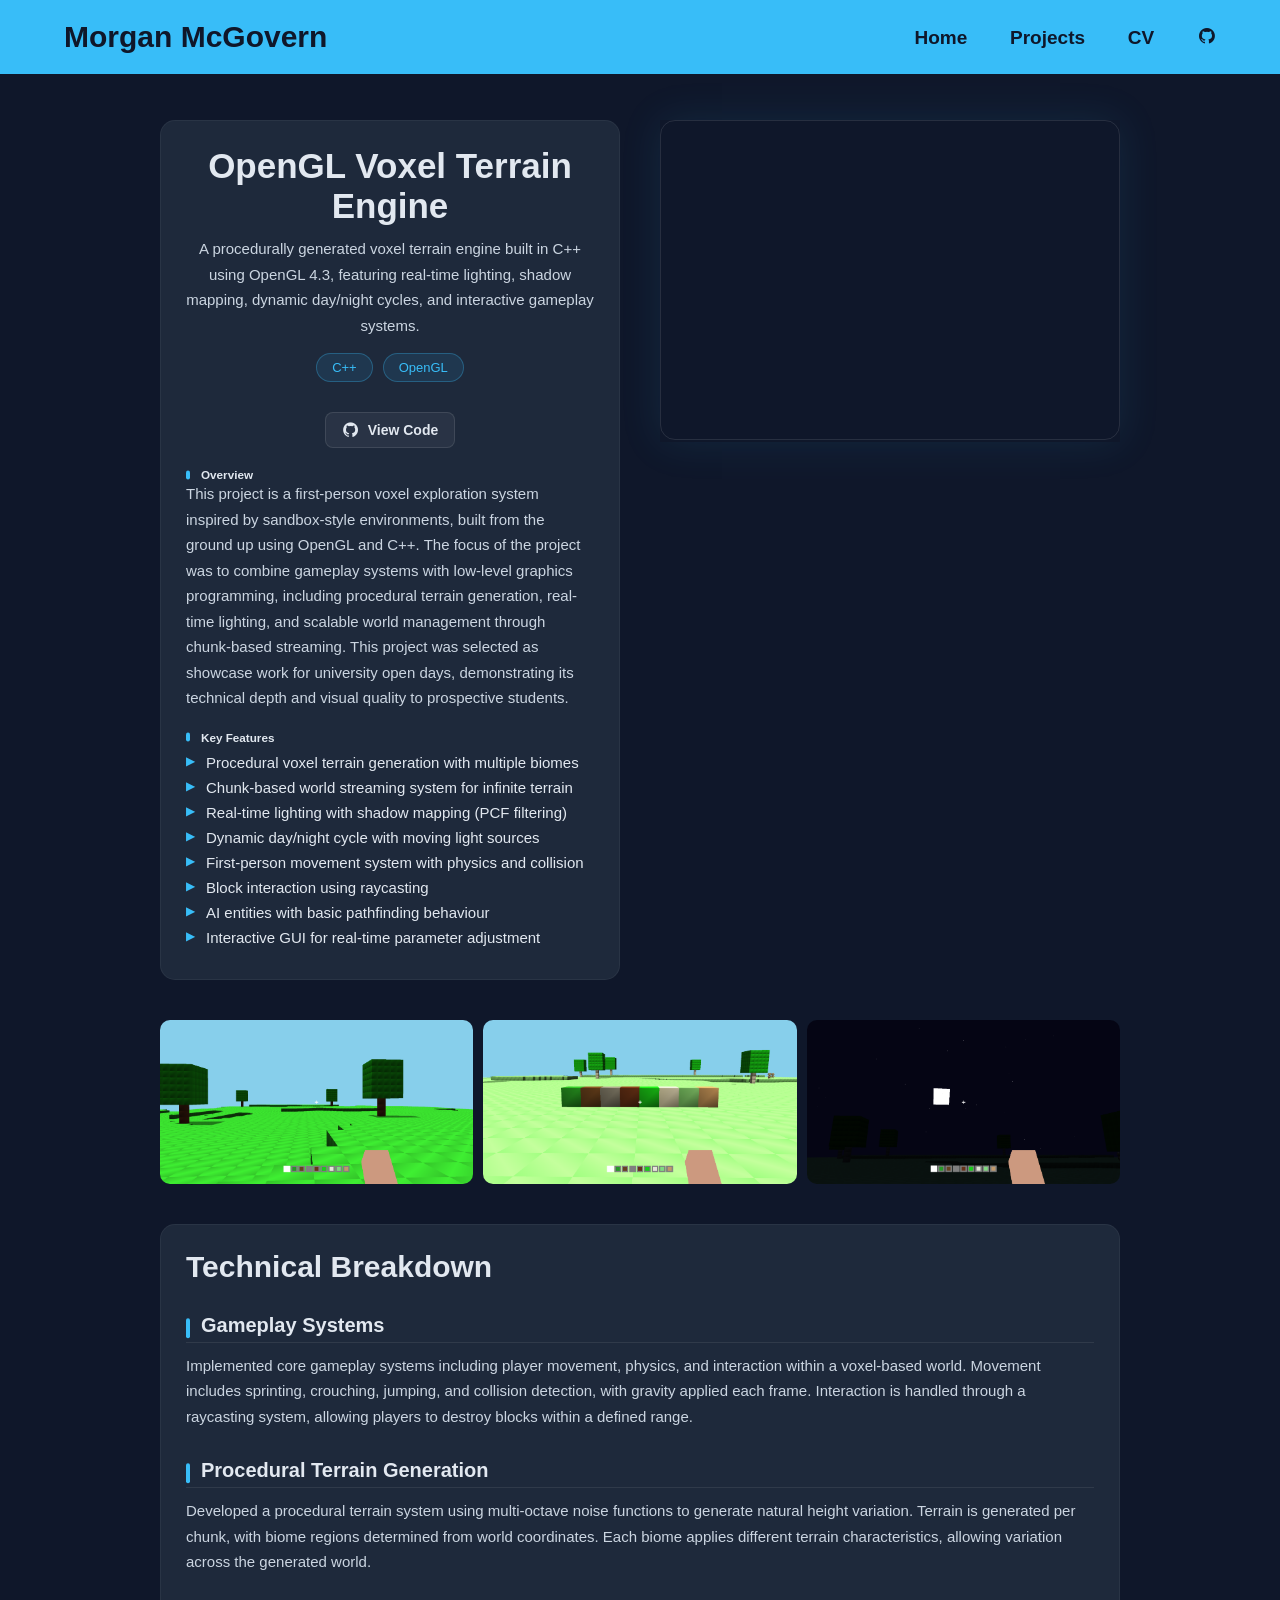
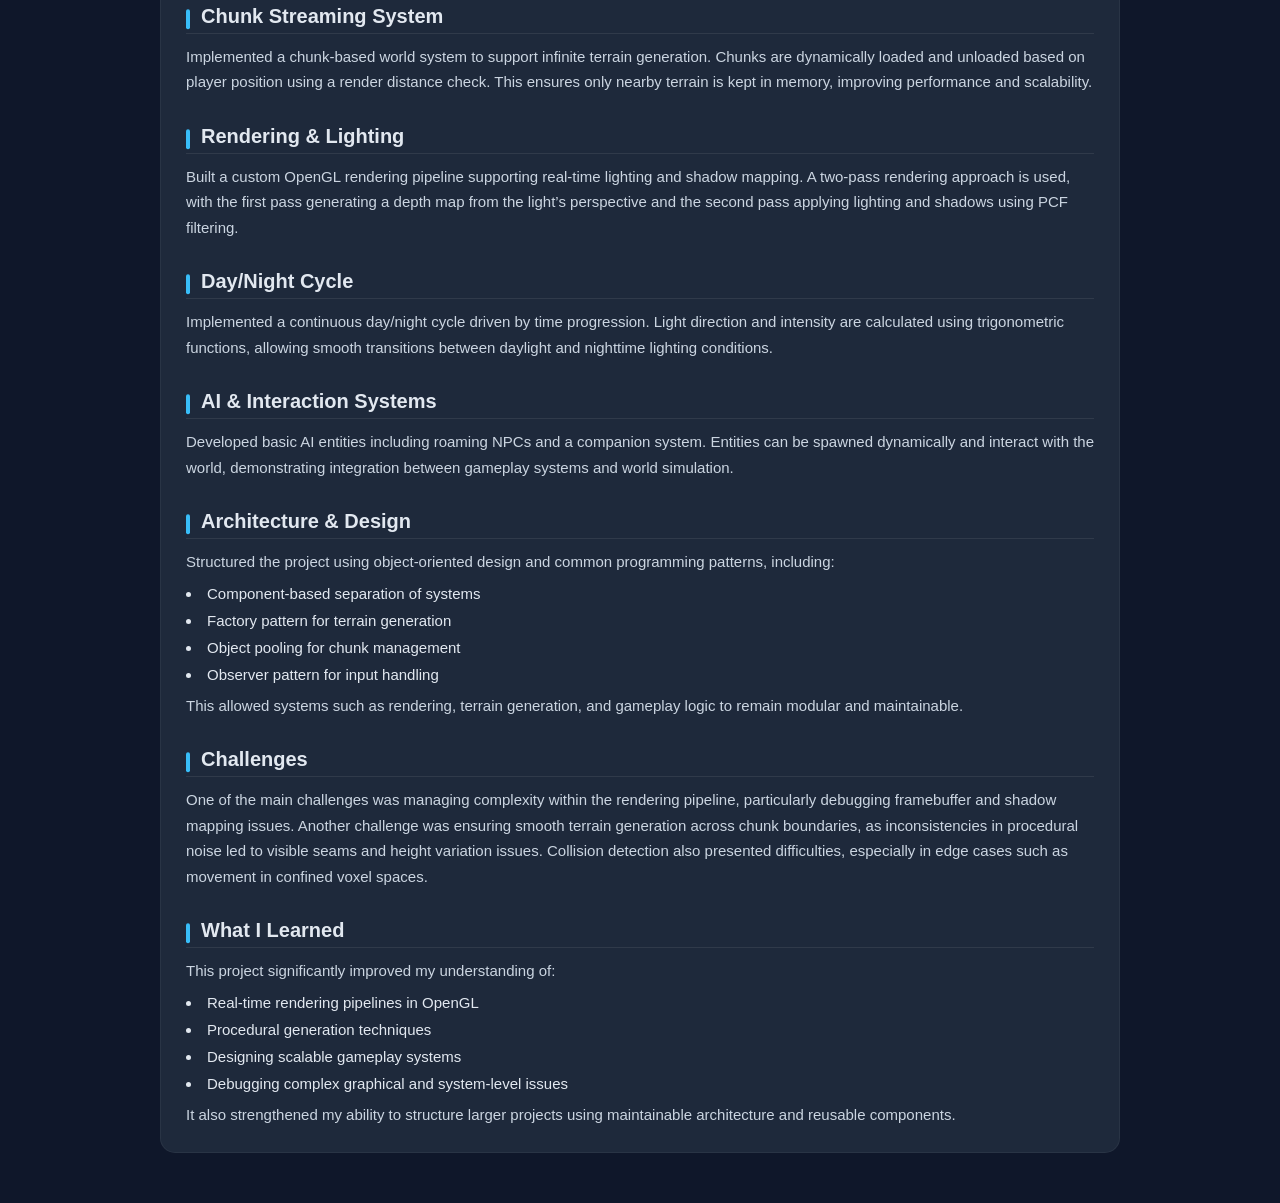
==== voxel_engine.html @ 2451aa0e "First Push" ====
<!doctype html>
<html lang="en">
  <head>
    <meta charset="UTF-8" />
    <meta name="viewport" content="width=device-width, initial-scale=1.0" />
    <link
      href="https://unpkg.com/boxicons@2.1.4/css/boxicons.min.css"
      rel="stylesheet"
    />
    <title>Voxel Engine - Morgan McGovern</title>
    <link rel="stylesheet" href="style.css" />
  </head>

  <body>
    <header class="header">
      <a href="index.html" class="logo">Morgan McGovern</a>

      <nav class="navbar">
        <a href="index.html#home">Home</a>
        <a href="index.html#projects">Projects</a>
        <a href="index.html#CV">CV</a>

        <a href="https://github.com/morganmcg0404" target="_blank">
          <i class="bx bxl-github"></i>
        </a>
      </nav>
    </header>

    <section class="project-page">
      <div class="project-top">
        <!-- LEFT SIDE -->
        <div class="project-text">
          <h1 class="project-title">OpenGL Voxel Terrain Engine</h1>

          <p class="project-description">
            A procedurally generated voxel terrain engine built in C++ using
            OpenGL 4.3, featuring real-time lighting, shadow mapping, dynamic
            day/night cycles, and interactive gameplay systems.
          </p>

          <div class="project-tech">
            <span>C++</span>
            <span>OpenGL</span>
          </div>

          <div class="project-links">
          <a href="https://github.com/morganmcg0404/COMP3016-CW2" target="_blank" class="github-btn">
          <i class='bx bxl-github'></i> View Code
          </a>
          </div>

          <h3>Overview</h3>
          <p>
            This project is a first-person voxel exploration system inspired by
            sandbox-style environments, built from the ground up using OpenGL
            and C++. The focus of the project was to combine gameplay systems
            with low-level graphics programming, including procedural terrain
            generation, real-time lighting, and scalable world management
            through chunk-based streaming. This project was selected as showcase
            work for university open days, demonstrating its technical depth and
            visual quality to prospective students.
          </p>

          <h3>Key Features</h3>
          <ul>
            <li>Procedural voxel terrain generation with multiple biomes</li>
            <li>Chunk-based world streaming system for infinite terrain</li>
            <li>Real-time lighting with shadow mapping (PCF filtering)</li>
            <li>Dynamic day/night cycle with moving light sources</li>
            <li>First-person movement system with physics and collision</li>
            <li>Block interaction using raycasting</li>
            <li>AI entities with basic pathfinding behaviour</li>
            <li>Interactive GUI for real-time parameter adjustment</li>
          </ul>
        </div>

        <!-- RIGHT SIDE -->
        <div class="project-video">
          <iframe
            src="https://www.youtube.com/embed/nIJZHdRFdtY"
            title="Project Video"
            frameborder="0"
            allowfullscreen
          >
          </iframe>
        </div>
      </div>

      <!-- Screenshots -->
      <div class="project-screenshots">
        <img src="images/Voxel1.png" alt="" />
        <img src="images/Voxel2.png" alt="" />
        <img src="images/Voxel3.png" alt="" />
      </div>

      <!-- In-depth Section -->
      <div class="project-details">
        <h2>Technical Breakdown</h2>

        <h3>Gameplay Systems</h3>
        <p>
          Implemented core gameplay systems including player movement, physics,
          and interaction within a voxel-based world. Movement includes
          sprinting, crouching, jumping, and collision detection, with gravity
          applied each frame. Interaction is handled through a raycasting
          system, allowing players to destroy blocks within a defined range.
        </p>

        <h3>Procedural Terrain Generation</h3>
        <p>
          Developed a procedural terrain system using multi-octave noise
          functions to generate natural height variation. Terrain is generated
          per chunk, with biome regions determined from world coordinates. Each
          biome applies different terrain characteristics, allowing variation
          across the generated world.
        </p>

        <h3>Chunk Streaming System</h3>
        <p>
          Implemented a chunk-based world system to support infinite terrain
          generation. Chunks are dynamically loaded and unloaded based on player
          position using a render distance check. This ensures only nearby
          terrain is kept in memory, improving performance and scalability.
        </p>

        <h3>Rendering & Lighting</h3>
        <p>
          Built a custom OpenGL rendering pipeline supporting real-time lighting
          and shadow mapping. A two-pass rendering approach is used, with the
          first pass generating a depth map from the light’s perspective and the
          second pass applying lighting and shadows using PCF filtering.
        </p>

        <h3>Day/Night Cycle</h3>
        <p>
          Implemented a continuous day/night cycle driven by time progression.
          Light direction and intensity are calculated using trigonometric
          functions, allowing smooth transitions between daylight and nighttime
          lighting conditions.
        </p>

        <h3>AI & Interaction Systems</h3>
        <p>
          Developed basic AI entities including roaming NPCs and a companion
          system. Entities can be spawned dynamically and interact with the
          world, demonstrating integration between gameplay systems and world
          simulation.
        </p>

        <h3>Architecture & Design</h3>
        <p>
          Structured the project using object-oriented design and common
          programming patterns, including:
        </p>
        <li>Component-based separation of systems</li>
        <li>Factory pattern for terrain generation</li>
        <li>Object pooling for chunk management</li>
        <li>Observer pattern for input handling</li>
        <p>
          This allowed systems such as rendering, terrain generation, and
          gameplay logic to remain modular and maintainable.
        </p>

        <h3>Challenges</h3>
        <p>
          One of the main challenges was managing complexity within the
          rendering pipeline, particularly debugging framebuffer and shadow
          mapping issues. Another challenge was ensuring smooth terrain
          generation across chunk boundaries, as inconsistencies in procedural
          noise led to visible seams and height variation issues. Collision
          detection also presented difficulties, especially in edge cases such
          as movement in confined voxel spaces.
        </p>

        <h3>What I Learned</h3>
        <p>This project significantly improved my understanding of:</p>
        <li>Real-time rendering pipelines in OpenGL</li>
        <li>Procedural generation techniques</li>
        <li>Designing scalable gameplay systems</li>
        <li>Debugging complex graphical and system-level issues</li>
        <p>
          It also strengthened my ability to structure larger projects using
          maintainable architecture and reusable components.
        </p>
      </div>
    </section>
  </body>
</html>
---- style.css ----
* {
    margin: 0;
    padding: 0;
    box-sizing: border-box;
    text-decoration: none;
    border: none;
    outline: none;
    scroll-behavior: smooth;
    font-family: -apple-system, sans-serif;
}

:root {
    --bg-color: #0f172a;        /* deep navy background */
    --snd-bg-color: #1e293b;    /* cards / sections */
    --text-color: #e2e8f0;      /* main text */
    --main-color: #38bdf8;      /* accent (cyan/blue) */
}

html {
    font-size: 62.5%;
    overflow-x: hidden;
}

body {
    background: var(--bg-color);
    color: var(--text-color);
}

section {
    min-height: 100vh;
    padding: 10rem 9% 2rem;
}

.header {
    position: fixed;
    width: 100%;
    top: 0;
    right: 0;
    z-index: 1000;
    display: flex;
    align-items: center;
    justify-content: space-between;
    padding: 2rem 5%;
    background: var(--main-color);
    backdrop-filter: blur(10px);
    transition: all 0.5s ease;
}

.logo {
    font-size: 3rem;
    color: var(--bg-color);
    font-weight: 700;
    cursor: pointer;
    transition: 0.3s ease;
}

.logo:hover {
    transform: scale(1.05);
}

.navbar a {
    font-size: 1.9rem;
    color: var(--bg-color);
    margin-left: 4rem;
    font-weight: 700;
    transition: 0.3s ease;
}

.navbar a:hover,
.navbar a.active {
    color: var(--text-color);
}

.home {
    display: flex;
    align-items: center;
    justify-content: center;
    text-align: center;
}

.home-content h1 {
    font-size: 5rem;
    margin-bottom: 1rem;
}

.home-content h3 {
    font-size: 2.5rem;
    margin-bottom: 2rem;
    color: var(--main-color);
}

.home-content p {
    font-size: 1.6rem;
    max-width: 600px;
    margin: 0 auto 3rem;
}

/* Tech stack badges */
.tech-stack {
    display: flex;
    flex-wrap: wrap;
    justify-content: center;
    gap: 1rem;
    margin-bottom: 3rem;
}

.tech-stack span {
    background: var(--main-color);
    color: var(--bg-color);
    padding: 0.8rem 1.5rem;
    border-radius: 2rem;
    font-size: 1.4rem;
    transition: 0.3s ease;
}

.tech-stack span:hover {
    background: var(--text-color);
    color: var(--bg-color);
}

/* Buttons */
.btn-group {
    display: flex;
    justify-content: center;
    gap: 2rem;
}

.btn {
    padding: 1rem 2.5rem;
    background: var(--main-color);
    color: var(--bg-color);
    font-size: 1.6rem;
    border-radius: 3rem;
    font-weight: 600;
    transition: 0.3s ease;
}

.experience {
    display: flex;
    justify-content: center;
    gap: 3rem;
    margin: 2rem 0 3rem;
    flex-wrap: wrap;
}

.exp-item {
    text-align: center;
    padding: 1.5rem 2rem;
    background: var(--snd-bg-color);
    border-radius: 1rem;
    min-width: 120px;
    transition: 0.3s ease;
}

.exp-item h4 {
    font-size: 1.6rem;
    margin-bottom: 0.5rem;
}

.exp-item p {
    font-size: 1.4rem;
    color: var(--main-color);
    font-weight: bold;
}

.exp-item:hover {
    transform: translateY(-5px);
    background: var(--main-color);
    color: var(--bg-color);
}

.exp-item:hover p {
    color: var(--bg-color);
}

.exp-item i {
    font-size: 3rem;
    margin-bottom: 0.5rem;
    color: var(--main-color);
}

.exp-item img {
    width: 32px;
    height: 32px;
    object-fit: contain;
    margin-bottom: 0.5rem;
}

.exp-item:hover i {
    color: var(--bg-color);
}

.exp-item,
.tech-stack span {
    border: 1px solid rgba(255, 255, 255, 0.05);
}

.btn:hover {
    background: var(--main-color);
    color: #0f172a;
}

.exp-item img {
    width: 32px;
    height: 32px;
    object-fit: contain;
    margin-bottom: 0.5rem;

    background: rgba(255, 255, 255, 0.08);
    padding: 6px;
    border-radius: 6px;
}

.projects {
    background: var(--snd-bg-color);
}

.heading {
    text-align: center;
    font-size: 4rem;
    margin-bottom: 5rem;
}

.projects-container {
    display: grid;
    grid-template-columns: 1fr; /* one item per row */
    gap: 3rem;
}

.project-card {
    background: var(--bg-color);
    border-radius: 1rem;
    overflow: hidden;
    transition: 0.3s ease;
}

.project-card img {
    width: 100%;
    height: 300px;
    object-fit: cover;
}

.project-info {
    padding: 2rem;
}

.project-info h3 {
    font-size: 2rem;
}

.project-info p {
    font-size: 1.4rem;
    margin: 0.5rem 0;
}

.project-card:hover {
    transform: translateY(-10px);
}

.btn2 {
    padding: 1rem 2.5rem;
    background: var(--main-color);
    color: var(--bg-color);
    font-size: 1.6rem;
    border-radius: 3rem;
    font-weight: 600;
    transition: 0.3s ease;
}

.btn2:hover {
    background: var(--main-color);
    color: #0f172a;
}

.project-page {
    max-width: 1000px;
    margin: auto;
    padding: 12rem 2rem 5rem;
}

.project-title {
    font-size: 4rem;
    text-align: center;
    margin-bottom: 2rem;
}

.project-description {
    text-align: center;
    font-size: 1.6rem;
    margin-bottom: 2rem;
}

.project-tech {
    display: flex;
    justify-content: center;
    gap: 1rem;
    margin-bottom: 3rem;
}

.project-tech span {
    background: var(--main-color);
    padding: 0.5rem 1.5rem;
    border-radius: 2rem;
    font-size: 1.3rem;
}

/* Video */
.project-video video {
    width: 100%;
    border-radius: 1rem;
    margin-bottom: 3rem;
}

/* Screenshots */
.project-screenshots {
    display: grid;
    grid-template-columns: repeat(auto-fit, minmax(250px, 1fr));
    gap: 1rem;
    margin-bottom: 4rem;
}

.project-screenshots img {
    width: 100%;
    border-radius: 1rem;
}

/* Details */
.project-details h2 {
    font-size: 3rem;
    margin-bottom: 2rem;
}

.project-details h3 {
    font-size: 2rem;
    margin-top: 2rem;
}

.project-details p,
.project-details li {
    font-size: 1.5rem;
    margin-top: 1rem;
}

.project-top {
    display: grid;
    grid-template-columns: 1fr 1fr;
    gap: 4rem;
    align-items: start;
    margin-bottom: 4rem;
}

/* Left side text */
.project-text h1 {
    font-size: 3.5rem;
    margin-bottom: 1rem;
}

.project-text p {
    font-size: 1.5rem;
    margin-bottom: 1.5rem;
}

.project-text ul {
    padding-left: 2rem;
}

.project-text li {
    margin-bottom: 0.5rem;
    font-size: 1.5rem;
}

/* YouTube embed */
.project-video iframe {
    width: 100%;
    height: 315px;
    border-radius: 1rem;
}

.project-text,
.project-details {
    background: var(--snd-bg-color);
    padding: 2.5rem;
    border-radius: 1.5rem;
    border: 1px solid rgba(255, 255, 255, 0.05);
}

.project-text h3,
.project-details h3 {
    position: relative;
    padding-left: 1.5rem;
    margin-top: 2rem;
}

.project-text h3::before,
.project-details h3::before {
    content: "";
    position: absolute;
    left: 0;
    top: 50%;
    transform: translateY(-50%);
    width: 4px;
    height: 70%;
    background: var(--main-color);
    border-radius: 2px;
}

.project-text p,
.project-details p {
    line-height: 1.7;
    color: #cbd5e1;
}

.project-text ul {
    list-style: none;
    padding-left: 0;
    margin-top: 1rem;
}

.project-text ul li {
    position: relative;
    padding-left: 2rem;
    margin-bottom: 0.8rem;
}

.project-text ul li::before {
    content: "▶";
    position: absolute;
    left: 0;
    color: var(--main-color);
    font-size: 1.2rem;
}

.project-tech span {
    background: rgba(56, 189, 248, 0.1);
    border: 1px solid rgba(56, 189, 248, 0.3);
    color: var(--main-color);
    padding: 0.6rem 1.5rem;
    border-radius: 2rem;
    font-size: 1.3rem;
}

.project-video iframe {
    width: 100%;
    height: 320px;
    border-radius: 1.5rem;
    border: 1px solid rgba(255, 255, 255, 0.1);
}

.project-video {
    box-shadow: 0 0 40px rgba(56, 189, 248, 0.1);
}

.project-screenshots img {
    transition: 0.3s ease;
    cursor: pointer;
}

.project-screenshots img:hover {
    transform: scale(1.03);
}

.project-details h3 {
    margin-top: 3rem;
}

.project-details ul {
    margin-top: 1rem;
    padding-left: 2rem;
}

.project-details h3 {
    border-bottom: 1px solid rgba(255,255,255,0.08);
    padding-bottom: 0.5rem;
}

/* Lightbox background */
.lightbox {
    display: none;
    position: fixed;
    z-index: 2000;
    padding-top: 5rem;
    left: 0;
    top: 0;
    width: 100%;
    height: 100%;
    background-color: rgba(0,0,0,0.9);
}

.lightbox-content {
    display: block;
    margin: auto;
    max-width: 80%;
    max-height: 80%;
    border-radius: 1rem;

    opacity: 1;
    transition: opacity 0.15s ease;
}

/* Fade-out state */
.lightbox-content.fade-out {
    opacity: 0;
}

/* Close button */
.close {
    position: absolute;
    top: 20px;
    right: 40px;
    color: white;
    font-size: 4rem;
    cursor: pointer;
}

/* Arrows */
.prev, .next {
    position: absolute;
    top: 50%;
    font-size: 3rem;
    color: white;
    cursor: pointer;
    padding: 1rem;
    user-select: none;
}

.prev { left: 20px; }
.next { right: 20px; }

/* Hover effect on thumbnails */
.project-screenshots img {
    cursor: pointer;
    transition: 0.3s;
}

.project-screenshots img:hover {
    transform: scale(1.05);
}

.project-links {
    margin-top: 1.5rem;
    display: flex;
    justify-content: center;
}

.github-btn {
    display: inline-flex;
    align-items: center;
    gap: 0.8rem;

    padding: 0.8rem 1.6rem;
    border-radius: 0.8rem;

    background: rgba(255, 255, 255, 0.05);
    color: var(--text-color);
    font-size: 1.4rem;
    font-weight: 600;

    border: 1px solid rgba(255, 255, 255, 0.1);
    transition: 0.3s ease;
}

.github-btn i {
    font-size: 1.8rem;
}

/* Hover effect */
.github-btn:hover {
    background: var(--main-color);
    color: #0f172a;
    transform: translateY(-2px);
}

.cv-section {
    padding: 10rem 9% 5rem;
    background: var(--snd-bg-color);
}

.cv-container {
    width: 100%;
    height: 800px;
    margin-top: 3rem;
    border-radius: 1rem;
    overflow: hidden;
    border: 1px solid rgba(255,255,255,0.1);
}

.cv-container iframe {
    width: 100%;
    height: 100%;
    border: none;
}

/* Download button */
.cv-download {
    display: flex;
    justify-content: center;
    margin-top: 2rem;
}

.cv-btn {
    padding: 1rem 2rem;
    background: var(--main-color);
    color: #0f172a;
    border-radius: 0.8rem;
    font-weight: 600;
    transition: 0.3s;
}

.cv-btn:hover {
    transform: scale(1.05);
}
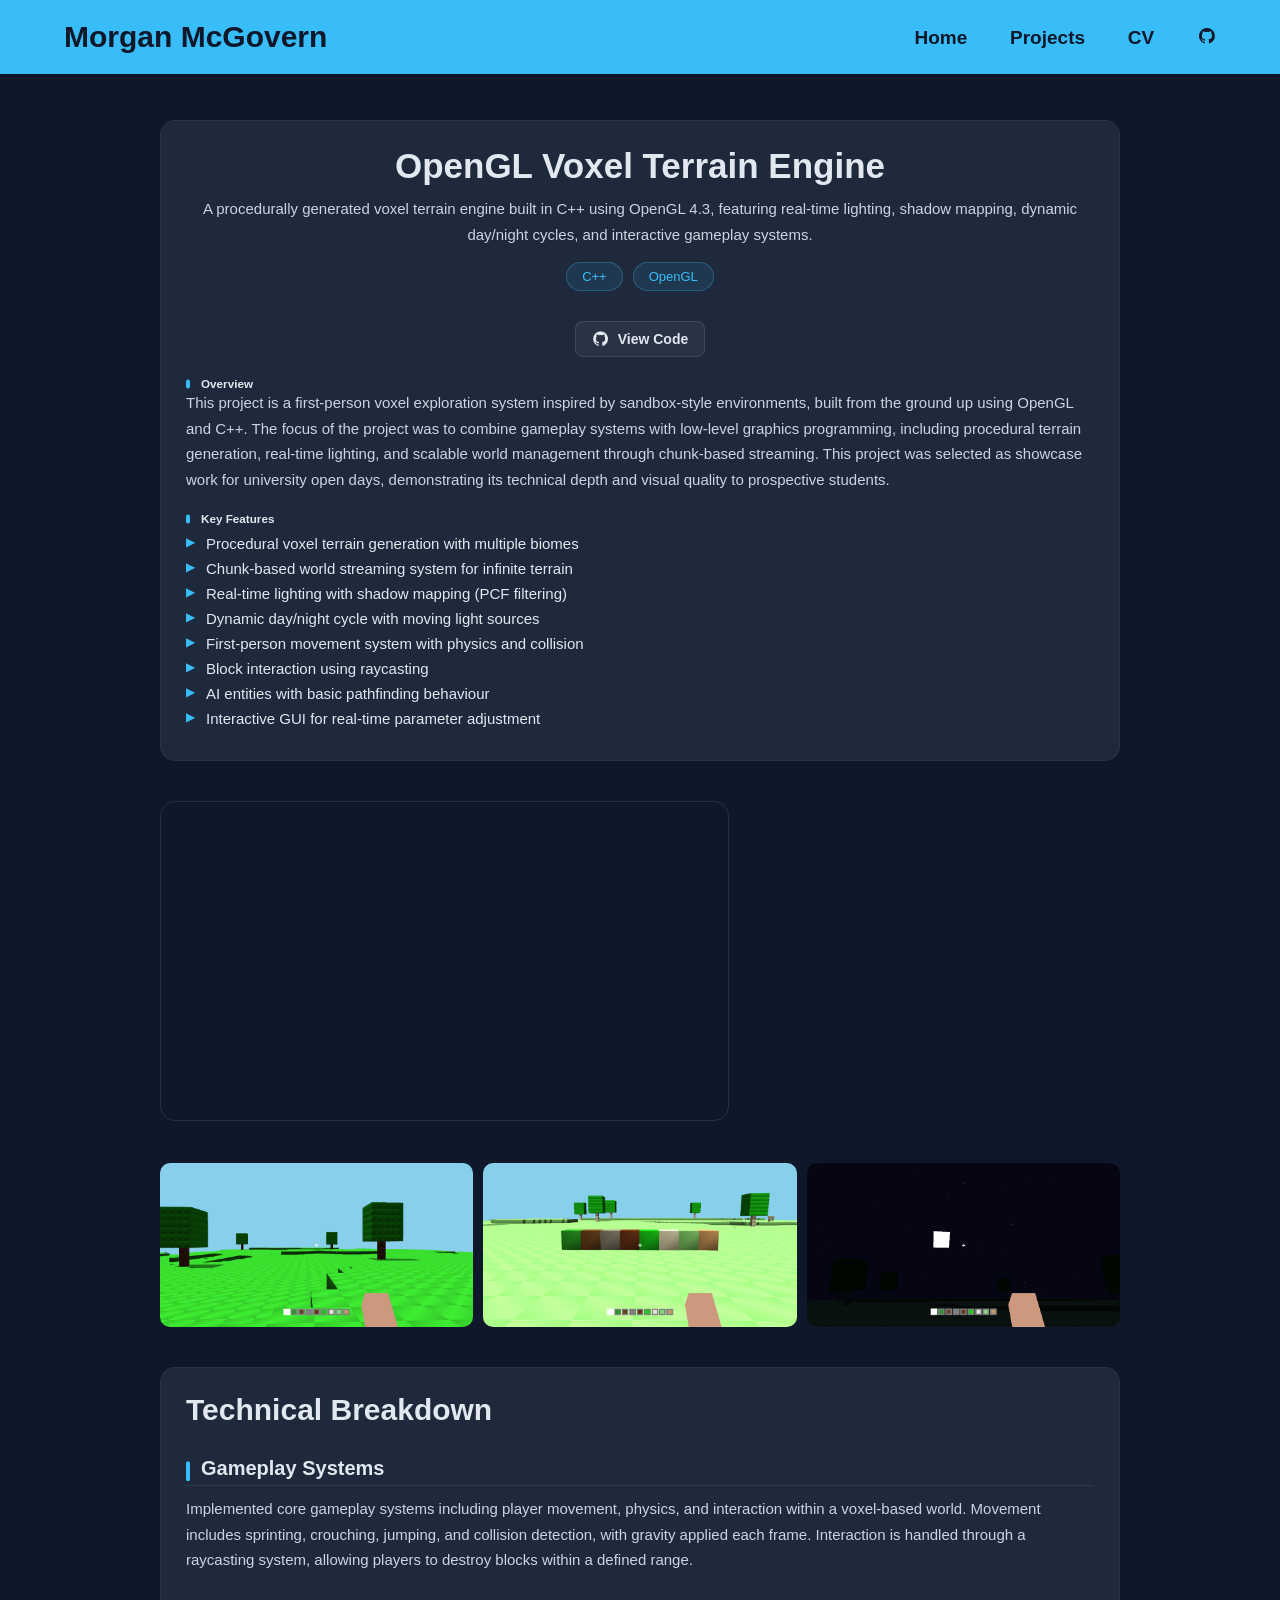
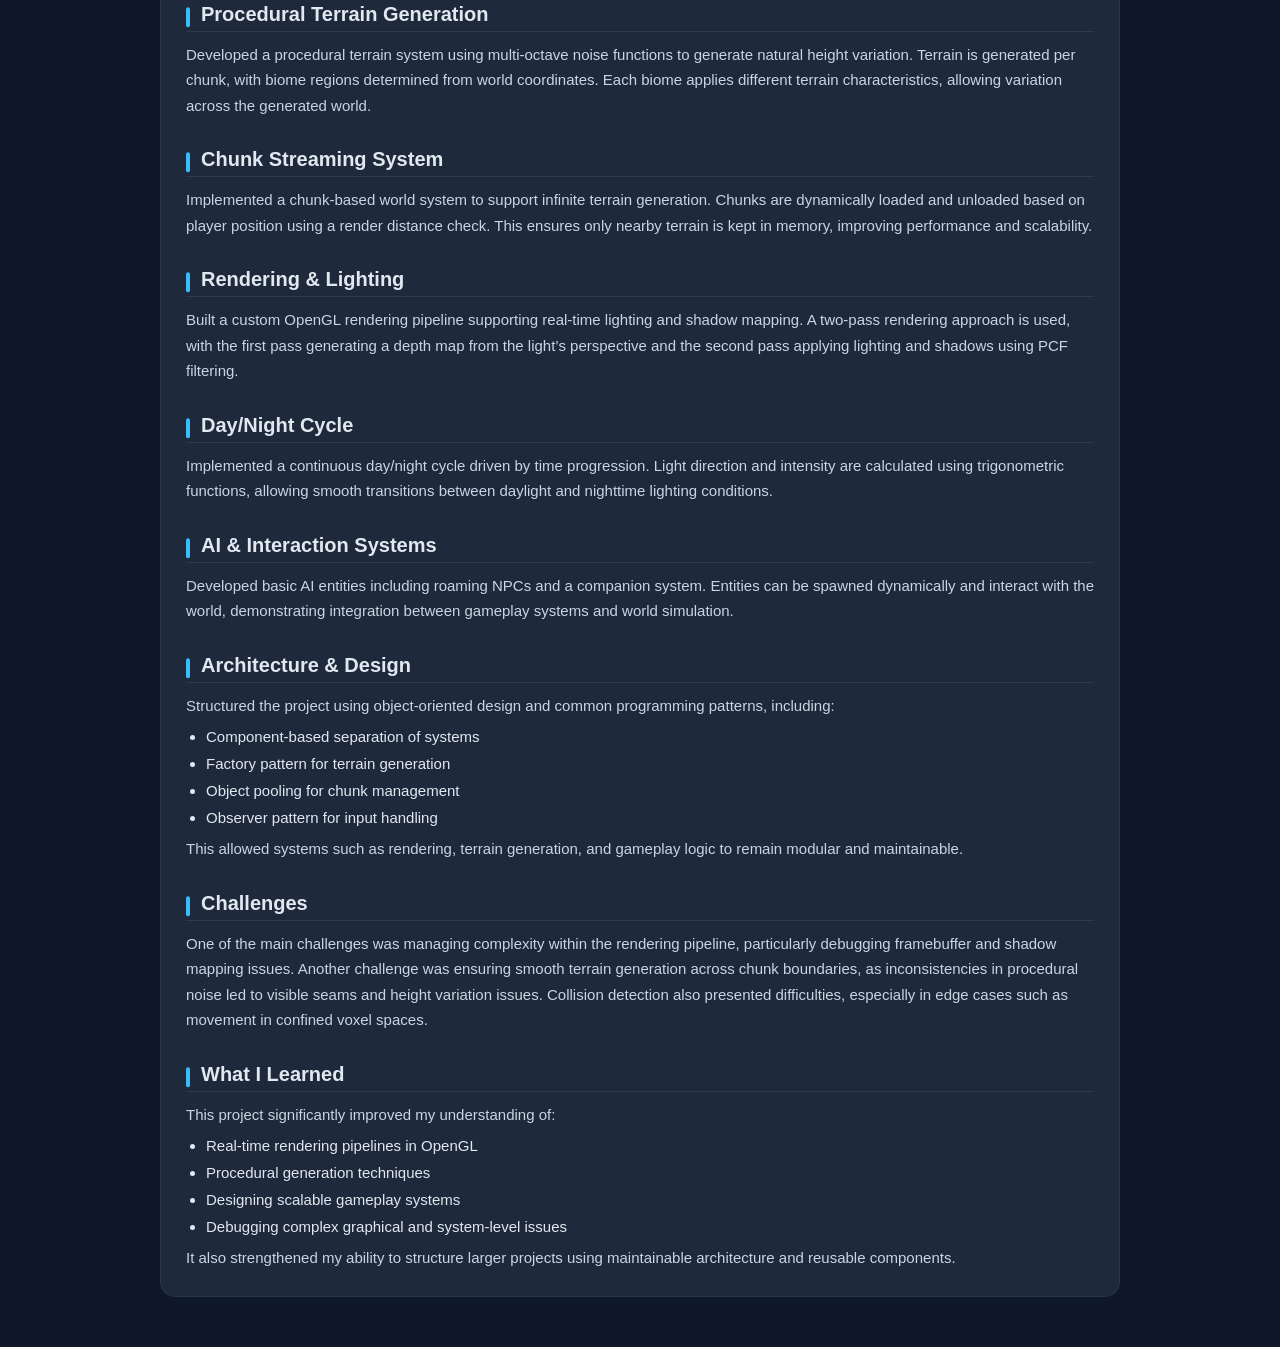
==== commit 522859aa: "Update" ====
--- a/voxel_engine.html
+++ b/voxel_engine.html
@@ -28,7 +28,6 @@
 
     <section class="project-page">
       <div class="project-top">
-        <!-- LEFT SIDE -->
         <div class="project-text">
           <h1 class="project-title">OpenGL Voxel Terrain Engine</h1>
 
@@ -74,7 +73,6 @@
           </ul>
         </div>
 
-        <!-- RIGHT SIDE -->
         <div class="project-video">
           <iframe
             src="https://www.youtube.com/embed/nIJZHdRFdtY"
@@ -152,10 +150,12 @@
           Structured the project using object-oriented design and common
           programming patterns, including:
         </p>
+        <ul>
         <li>Component-based separation of systems</li>
         <li>Factory pattern for terrain generation</li>
         <li>Object pooling for chunk management</li>
         <li>Observer pattern for input handling</li>
+        </ul>
         <p>
           This allowed systems such as rendering, terrain generation, and
           gameplay logic to remain modular and maintainable.
@@ -174,10 +174,12 @@
 
         <h3>What I Learned</h3>
         <p>This project significantly improved my understanding of:</p>
+        <ul>
         <li>Real-time rendering pipelines in OpenGL</li>
         <li>Procedural generation techniques</li>
         <li>Designing scalable gameplay systems</li>
         <li>Debugging complex graphical and system-level issues</li>
+        </ul>
         <p>
           It also strengthened my ability to structure larger projects using
           maintainable architecture and reusable components.
--- a/style.css
+++ b/style.css
@@ -304,8 +304,9 @@
     font-size: 1.3rem;
 }
 
-/* Video */
 .project-video video {
+    display: flex;
+    justify-content: center;
     width: 100%;
     border-radius: 1rem;
     margin-bottom: 3rem;
@@ -342,7 +343,8 @@
 }
 
 .project-top {
-    display: grid;
+    display: flex;
+    flex-direction: column;
     grid-template-columns: 1fr 1fr;
     gap: 4rem;
     align-items: start;
@@ -369,11 +371,10 @@
     font-size: 1.5rem;
 }
 
-/* YouTube embed */
 .project-video iframe {
     width: 100%;
-    height: 315px;
-    border-radius: 1rem;
+    aspect-ratio: 16 / 9;
+    height: auto;
 }
 
 .project-text,
@@ -446,10 +447,6 @@
     border: 1px solid rgba(255, 255, 255, 0.1);
 }
 
-.project-video {
-    box-shadow: 0 0 40px rgba(56, 189, 248, 0.1);
-}
-
 .project-screenshots img {
     transition: 0.3s ease;
     cursor: pointer;
@@ -608,4 +605,20 @@
 
 .cv-btn:hover {
     transform: scale(1.05);
+}
+
+@media (max-width: 768px) {
+    .project-top {
+        flex-direction: column;
+        gap: 2rem;
+    }
+
+    .project-text,
+    .project-video {
+        width: 100%;
+    }
+
+    section {
+        padding: 8rem 5% 2rem;
+    }
 }
